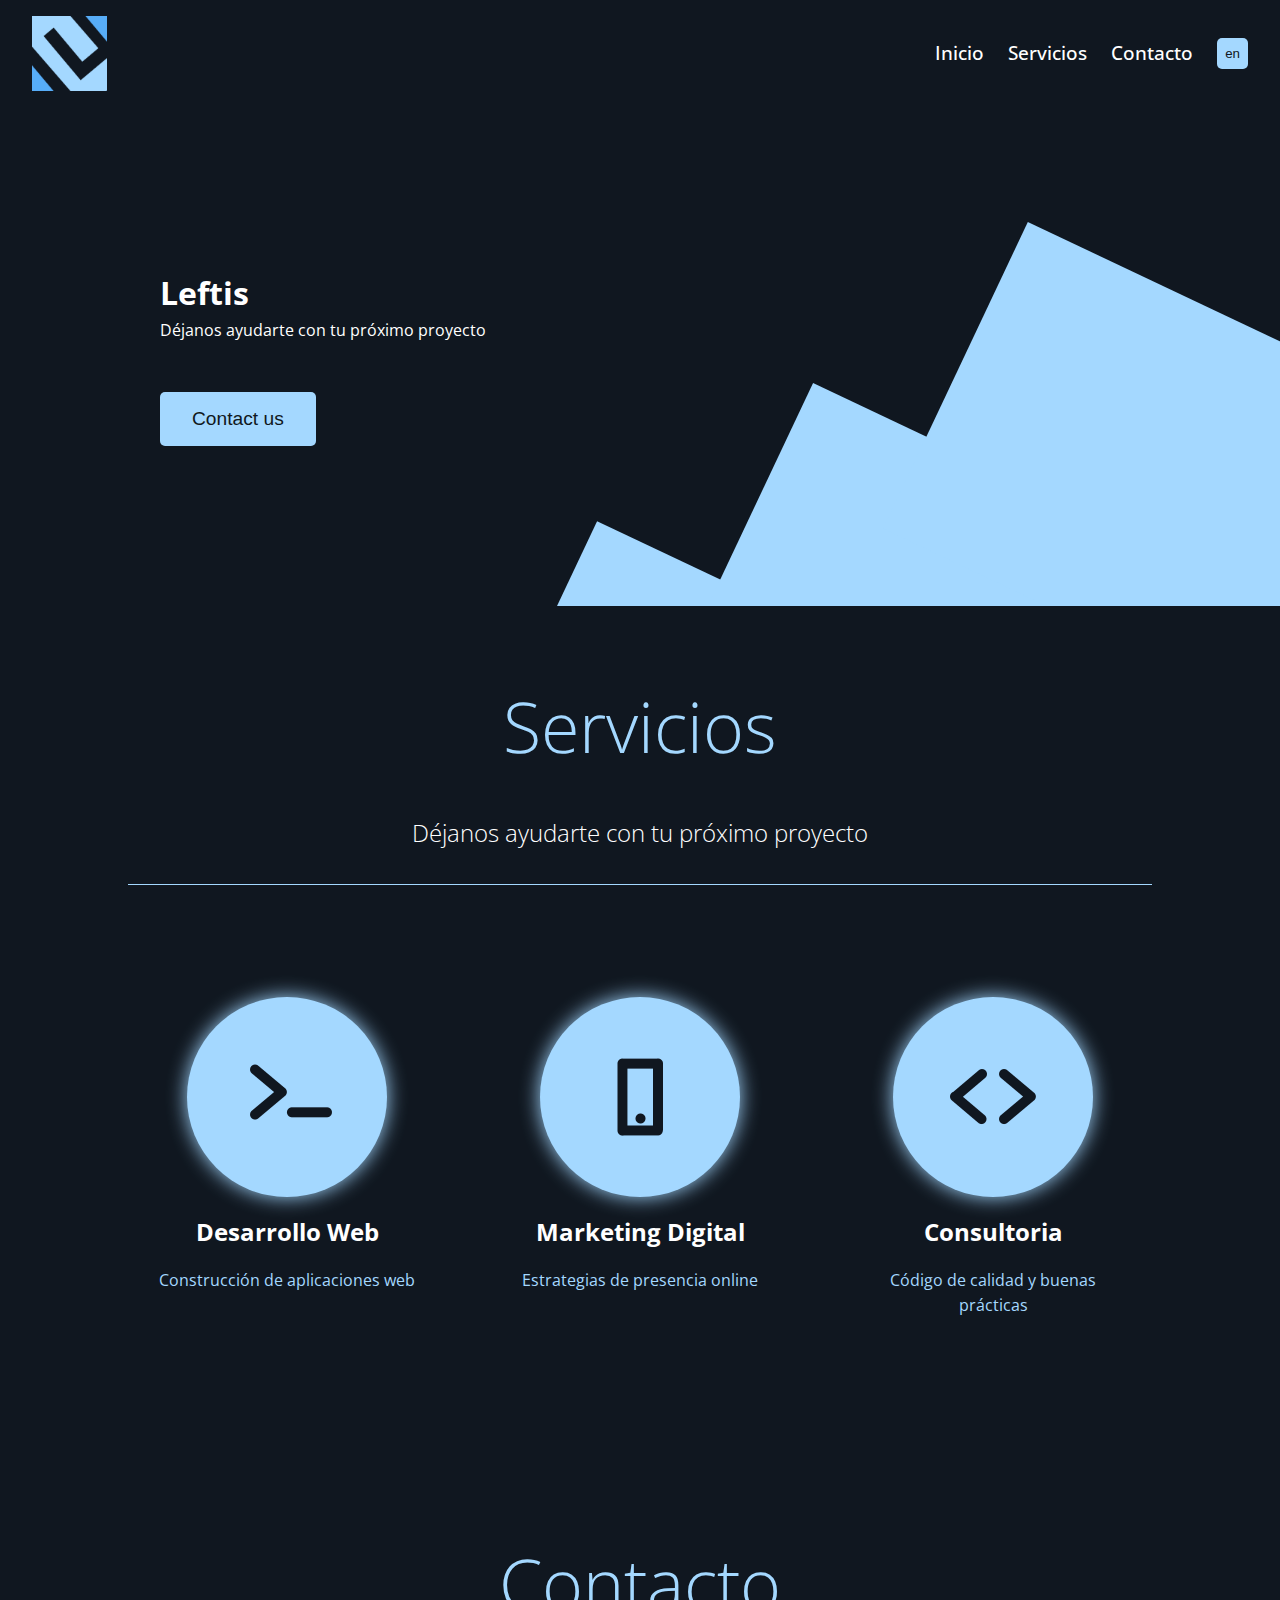
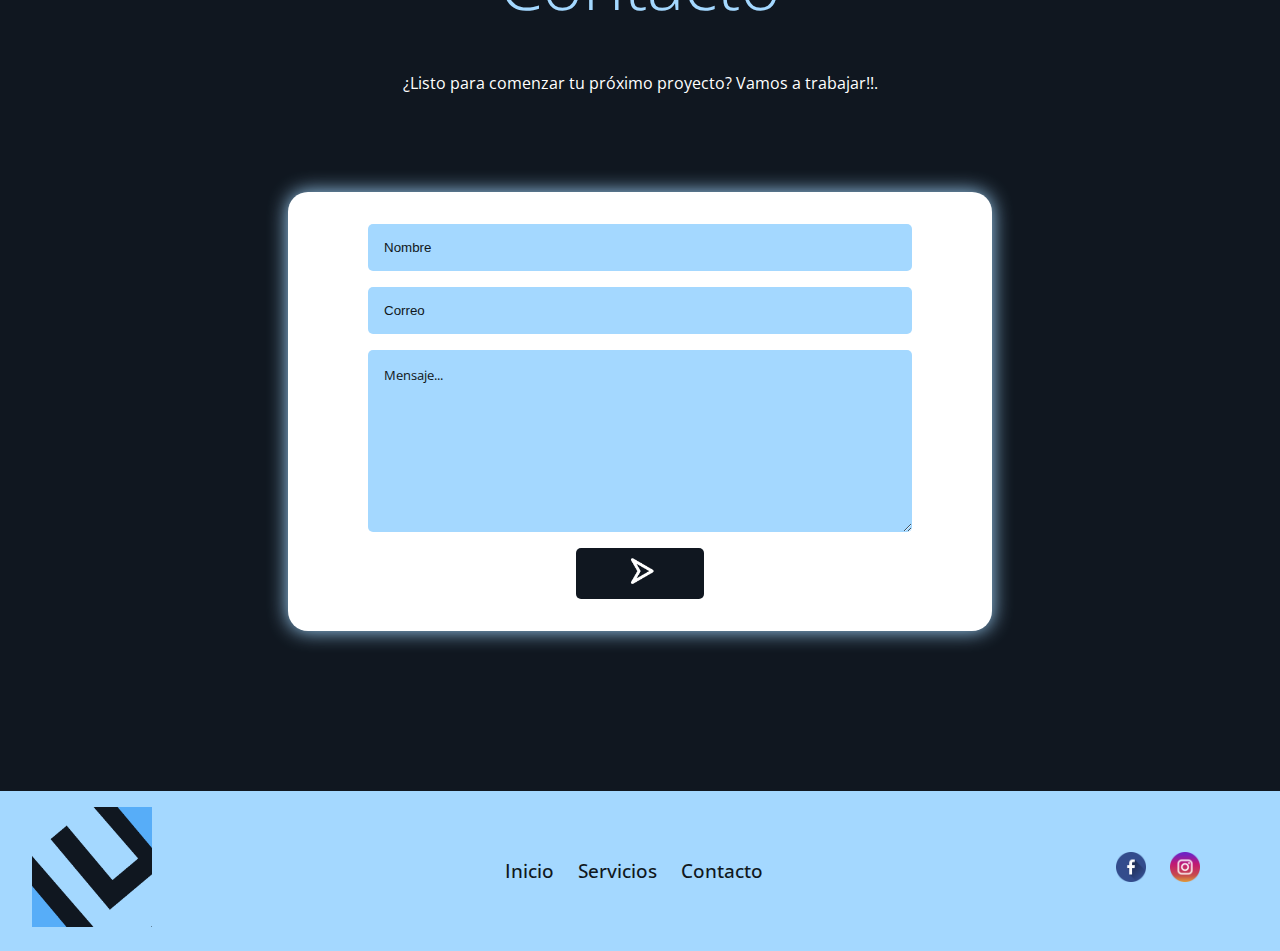
==== index-es.html @ f64452bc "add page in spanish and assets for the page" ====
<!DOCTYPE html>
<html lang="en">
  <head>
    <meta charset="UTF-8" />
    <meta name="viewport" content="width=device-width, initial-scale=1.0" />
    <title>Leftis</title>
    <link rel="stylesheet" href="assets/css/main.css" />
    <!--JQuery-->
    <script src="https://code.jquery.com/jquery-3.5.1.min.js"></script>
    <script src="assets/js/script.js"></script>
  </head>
  <body>
    <header>
      <nav class="nav-bar">
        <img class="logo" src="assets/img/logo.png" alt="" />
        <ul class="menu">
          <li><a href="#">Inicio</a></li>
          <li><a href="#services">Servicios</a></li>
          <li><a href="#">Contacto</a></li>
          <li><input type="button" value="en" onclick="cambiarIdioma()" id="idioma"></li>
        </ul>
      </nav>
    </header>
    <main class="content">
      <div class="principal-card">
        <h1>Leftis</h1>
        <p>Déjanos ayudarte con tu próximo proyecto</p>
        <button>Contact us</button>
      </div>
    </main>
    <div class="services">
      <div class="title">
        <h1>Servicios</h1>
        <p>Déjanos ayudarte con tu próximo proyecto</p>
      </div>
      <div class="service-cards">
        <div class="service-card">
          <div class="cover-logo">
            <img src="assets/img/web.png" alt="" />
          </div>
          <h2>Desarrollo Web</h2>
          <p>Construcción de aplicaciones web</p>
        </div>
        <div class="service-card">
          <div class="cover-logo">
            <img src="assets/img/cel.png" alt="" />
          </div>
          <h2>Marketing Digital</h2>
          <p>Estrategias de presencia online</p>
        </div>
        <div class="service-card">
          <div class="cover-logo">
            <img src="assets/img/colsulting.png" alt="" />
          </div>
          <h2>Consultoria</h2>
          <p>Código de calidad y buenas prácticas</p>
        </div>
      </div>
    </div>
    <div class="contact">
      <div class="title">
        <h1>Contacto</h1>
        <p>¿Listo para comenzar tu próximo proyecto? Vamos a trabajar!!.</p>
      </div>
      <div class="contact-form">
        <form action="">
          <input type="text" placeholder="Nombre" />
          <input type="email" placeholder="Correo" />
          <textarea
            name=""
            id=""
            cols="30"
            rows="10"
            placeholder="Mensaje..."
          ></textarea>
          <button><img src="assets/img/enviarForm.png" alt="" /></button>
        </form>
      </div>
    </div>
    <footer>
      <div class="footer-logo">
        <img src="assets/img/logo.png" alt="" />
      </div>
      <div class="footer-menu">
        <ul>
          <li><a href="#">Inicio</a></li>
          <li><a href="#services">Servicios</a></li>
          <li><a href="#">Contacto</a></li>
        </ul>
      </div>
      <div class="footer-social">
        <ul>
          <li>
            <a href="#"><img src="assets/img/facebook.png" alt="" /></a>
          </li>
          <li>
            <a href="#"><img src="assets/img/instagram.png" alt="" /></a>
          </li>
        </ul>
      </div>
    </footer>
  </body>
</html>
---- assets/css/main.css ----
/*open sans font*/
@import url('https://fonts.googleapis.com/css2?family=Open+Sans:wght@300;400;600;700&display=swap');

* {
    margin: 0;
    padding: 0;

}

::-webkit-scrollbar {
    display: none;
}

body {
    font-family: 'Open Sans', sans-serif;
    background-color: var(--background-color);
    color: var(--white-color);
    line-height: 1.6;

}

:root {
    --primary-color: #101720;
    --secondary-color: #A4D8FF;
    --background-color: #101720;
    --background-light-color: #f1f1f1;
    --white-color: #fff;
    --scrollbar-width: 12px;
}

.nav-bar {
    display: flex;
    justify-content: space-between;
    align-items: center;
    padding: 1rem 2rem;
}

.nav-bar .logo {
    color: var(--secondary-color);
    font-size: 1.5rem;
    font-weight: 600;
    text-decoration: none;
}

.nav-bar .menu {
    display: flex;
    gap: 1.5rem;
}

.menu a {
    color: var(--white-color);
    font-size: 1.2rem;
    font-weight: 500;
    text-decoration: none;
    transition: all 0.3s ease;
}

.menu li {
    list-style: none;
}

.menu input {
    padding: 0.5rem;
    color: var(--background-color);
    background-color: var(--secondary-color);
    border: none;
    border-radius: 5px;
    cursor: pointer;
}

.logo {
    width: 75px;
}

.content {
    padding: 10rem;
    display: flex;
}

.content .principal-card button {
    padding: 1rem 2rem;
    font-size: 1.2rem;
    font-weight: 500;
    color: var(--background-color);
    background-color: var(--secondary-color);
    border: none;
    border-radius: 5px;
    cursor: pointer;
    transition: all 0.3s ease;
    margin-top: 3rem;
}

.content {
    background-image: url(../img/main.svg);
    background-size: cover;
    background-position: end;
}

@media screen and (max-width: 768px) {
    .content {
        padding: 5rem;
    }

}

.details {
    display: flex;
    flex-direction: column;
    margin-left: 5rem;
}

/*services */
.services {
    display: flex;
    flex-direction: column;
    align-items: center;
    gap: 2rem;
    margin-top: 2rem;
}

.services .title {
    display: flex;
    width: 80%;
    flex-direction: column;
    align-items: center;
    gap: 2rem;
    margin-top: 2rem;
    border-bottom: 1px solid var(--secondary-color);
}

.services .title h1 {
    font-size: 2rem;
    font-weight: 200;
    font-size: 70px;
    color: var(--secondary-color);
}

.services .title p {
    font-size: 1.5rem;
    font-weight: 200;
    text-align: center;
    padding-bottom: 2rem;
    color: var(--white-color);
}

.service-cards {
    display: flex;
    flex-direction: row;
    gap: 2rem;
    margin-top: 2rem;
    padding: 1rem;
}

@media screen and (max-width: 768px) {
    .service-cards {
        flex-direction: column;
        align-items: center;
    }

    .service-card h2 {
        text-align: center;
    }
}

.service-card {
    display: flex;
    width: 30%;
    flex-direction: column;
    align-items: center;
    gap: 1rem;
    padding: 2rem;
}

.service-card p {
    text-align: center;
    color: var(--secondary-color);
}

.cover-logo {
    width: 200px;
    height: 200px;
    display: flex;
    justify-content: center;
    align-items: center;
    background-color: var(--secondary-color);
    border-radius: 50%;
    box-shadow: #A4D8FF 0px 0px 20px;
}

.cover-logo img {
    width: 50%;
    height: 50%;
}

/* Contact*/
.contact {
    display: flex;
    flex-direction: column;
    align-items: center;
    gap: 2rem;
    margin-top: 10rem;
}

.contact .title {
    display: flex;
    flex-direction: column;
    align-items: center;
    gap: 2rem;
    margin-bottom: 4rem;
}

.contact .title h1 {
    font-size: 2rem;
    font-weight: 200;
    font-size: 70px;
    color: var(--secondary-color);
}

.contact .contact-form {
    background-color: var(--white-color);
    padding: 2rem;
    border-radius: 20px;
    box-shadow: 0px 0px 20px #A4D8FF;
    display: flex;
    flex-direction: column;
    gap: 2rem;
    width: 50%;

}

.contact .contact-form form {
    display: flex;
    flex-direction: column;
    align-items: center;
    gap: 1rem;
}

.contact .contact-form form input {
    width: 80%;
    padding: 1rem;
    border: none;
    border-radius: 5px;
    background-color: var(--secondary-color);
    color: var(--background-color);

}

.contact .contact-form form input::placeholder {
    color: var(--background-color);
}

.contact .contact-form form textarea {
    width: 80%;
    padding: 1rem;
    border: none;
    border-radius: 5px;
    background-color: var(--secondary-color);
}

.contact .contact-form form textarea::placeholder {
    color: var(--background-color);
    font-family: 'Open Sans', sans-serif;
}

.contact .contact-form form button {
    padding: 0.5rem 1rem;
    font-size: 1.2rem;
    font-weight: 500;
    color: var(--secondary-color);
    background-color: var(--background-color);
    border: none;
    border-radius: 5px;
    cursor: pointer;
    transition: all 0.3s ease;
    width: 20%;
}

.contact .contact-form form button img {
    width: 30px;
    height: 30px;
}

@media screen and (max-width: 768px) {
    .contact .contact-form {
        width: 80%;
    }

    .contact .contact-form form button {
        width: 40%;
    }

}

/* FOOTER*/
footer {
    display: flex;
    flex-direction: row;
    justify-content: space-between;
    align-items: center;
    padding: 1rem 2rem;
    background-color: var(--secondary-color);
    color: var(--white-color);
    gap: 1rem;
    margin-top: 10rem;
}

.footer-logo img {
    width: 120px;
}

.footer-menu ul {
    display: flex;
    flex-direction: row;
    gap: 1.5rem;
    list-style: none;
}

.footer-menu li a {
    text-decoration: none;
    color: var(--background-color);
    font-size: 1.2rem;
    font-weight: 500;
    transition: all 0.3s ease;
}

.footer-social {
    display: flex;
    flex-direction: row;
    align-items: center;
    gap: 1.5rem;
}

.footer-social ul {
    display: flex;
    flex-direction: row;
    gap: 1.5rem;
    list-style: none;
    margin-right: 3rem;

}

.footer-social img {
    width: 30px;
    height: 30px;
    cursor: pointer;
    transition: all 0.3s ease;
}

@media screen and (max-width: 768px) {
    footer {
        flex-direction: column;
        align-items: center;
    }

    .footer-menu ul {
        flex-direction: column;
        align-items: center;
    }

    .footer-social ul {
        flex-direction: column;
        align-items: center;
    }

}
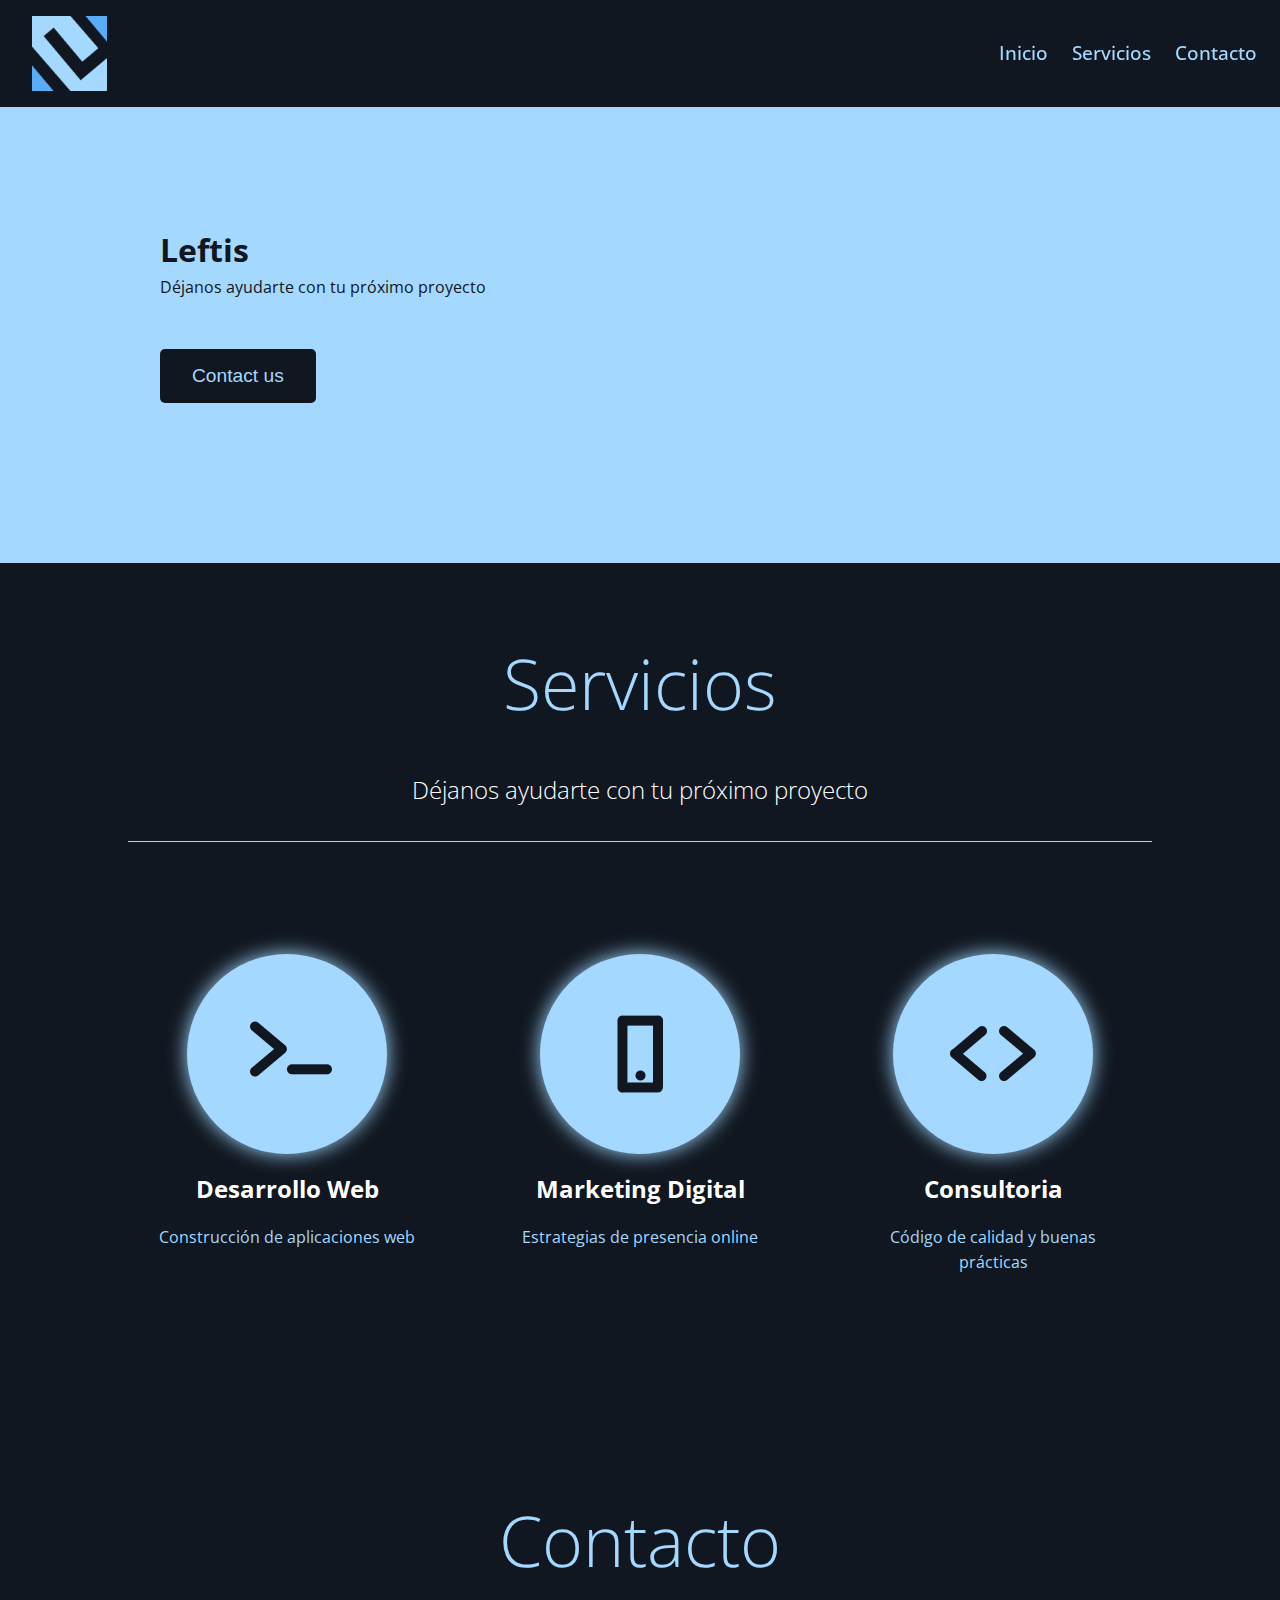
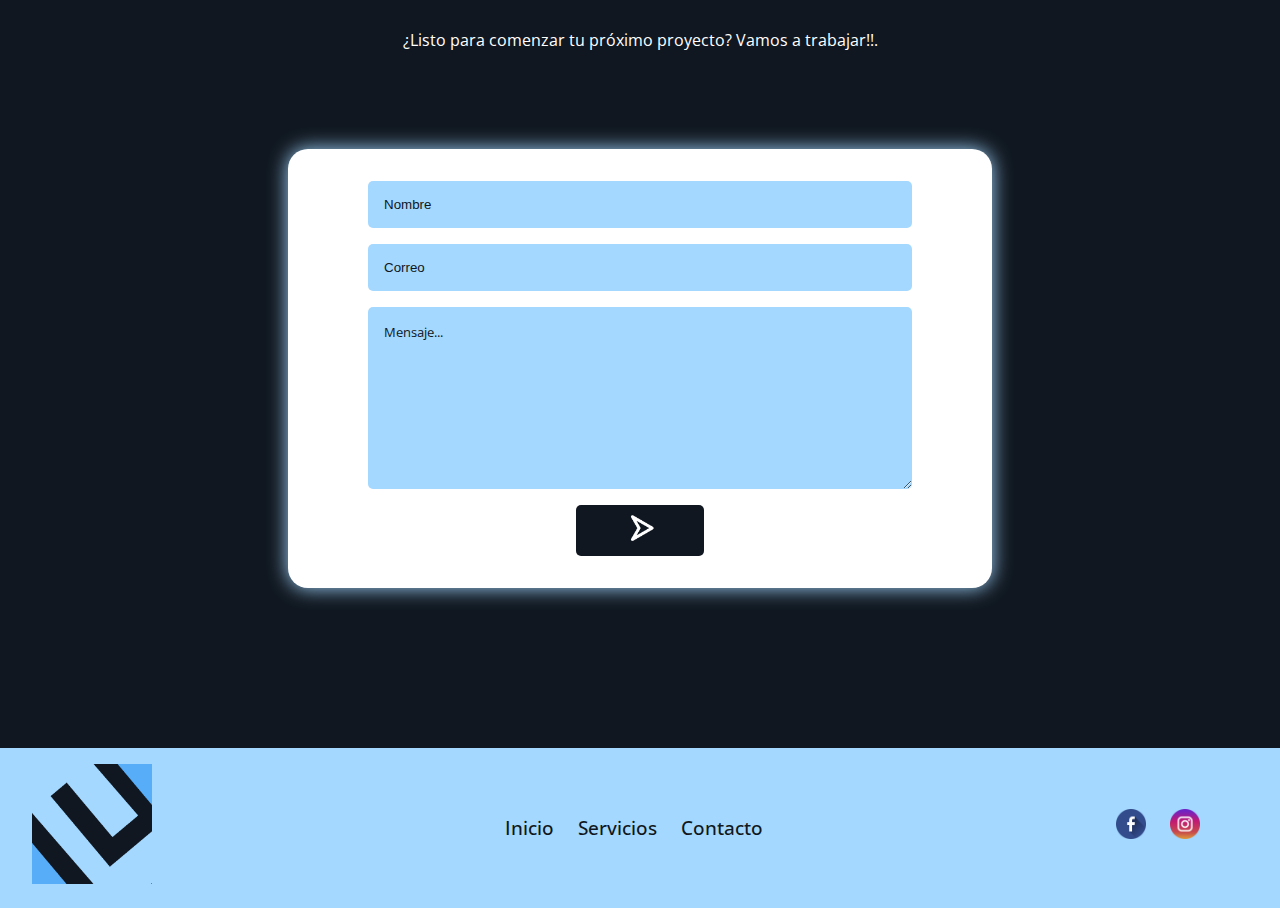
==== commit 25d09a9d: "update page" ====
--- a/index-es.html
+++ b/index-es.html
@@ -16,7 +16,7 @@
         <ul class="menu">
           <li><a href="#">Inicio</a></li>
           <li><a href="#services">Servicios</a></li>
-          <li><a href="#">Contacto</a></li>
+          <li><a href="#contact">Contacto</a></li>
           <li><input type="button" value="en" onclick="cambiarIdioma()" id="idioma"></li>
         </ul>
       </nav>
@@ -28,7 +28,7 @@
         <button>Contact us</button>
       </div>
     </main>
-    <div class="services">
+    <div id="services" class="services">
       <div class="title">
         <h1>Servicios</h1>
         <p>Déjanos ayudarte con tu próximo proyecto</p>
@@ -57,7 +57,7 @@
         </div>
       </div>
     </div>
-    <div class="contact">
+    <div id="contact" class="contact">
       <div class="title">
         <h1>Contacto</h1>
         <p>¿Listo para comenzar tu próximo proyecto? Vamos a trabajar!!.</p>
--- a/assets/css/main.css
+++ b/assets/css/main.css
@@ -33,7 +33,13 @@
     justify-content: space-between;
     align-items: center;
     padding: 1rem 2rem;
-}
+    box-shadow: 0px 0px 5px rgba(164, 216, 255, 0.5);
+    margin-bottom: 10px;
+    position: fixed;
+    width: 100%;
+    background-color: var(--primary-color);
+}
+
 
 .nav-bar .logo {
     color: var(--secondary-color);
@@ -48,11 +54,12 @@
 }
 
 .menu a {
-    color: var(--white-color);
+    color: var(--secondary-color);
     font-size: 1.2rem;
     font-weight: 500;
     text-decoration: none;
     transition: all 0.3s ease;
+
 }
 
 .menu li {
@@ -75,14 +82,19 @@
 .content {
     padding: 10rem;
     display: flex;
+
+}
+
+.principal-card {
+    margin-top: 4rem;
 }
 
 .content .principal-card button {
     padding: 1rem 2rem;
     font-size: 1.2rem;
     font-weight: 500;
-    color: var(--background-color);
-    background-color: var(--secondary-color);
+    background-color: var(--background-color);
+    color: var(--secondary-color);
     border: none;
     border-radius: 5px;
     cursor: pointer;
@@ -91,9 +103,11 @@
 }
 
 .content {
-    background-image: url(../img/main.svg);
-    background-size: cover;
-    background-position: end;
+    display: flex;
+    flex-direction: row;
+    background-color:#A4D8FF;
+    color :#101720;
+
 }
 
 @media screen and (max-width: 768px) {
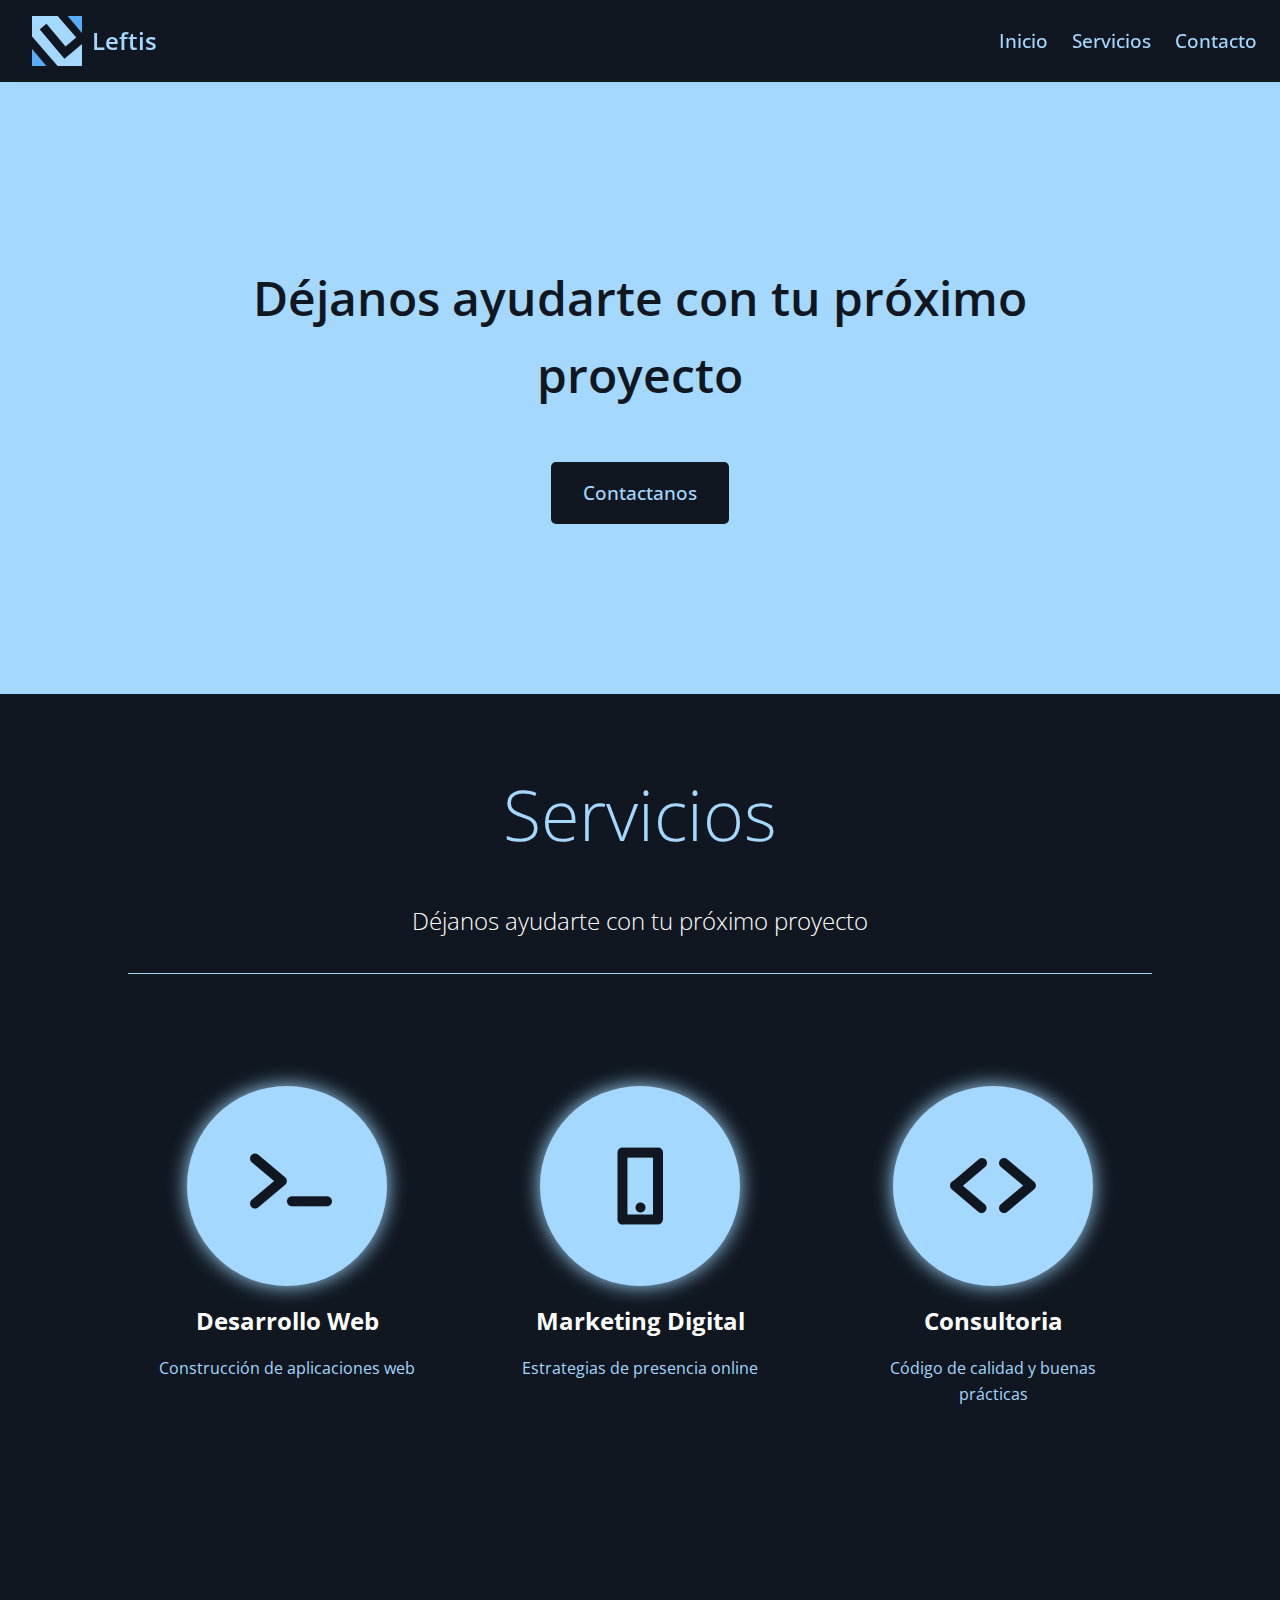
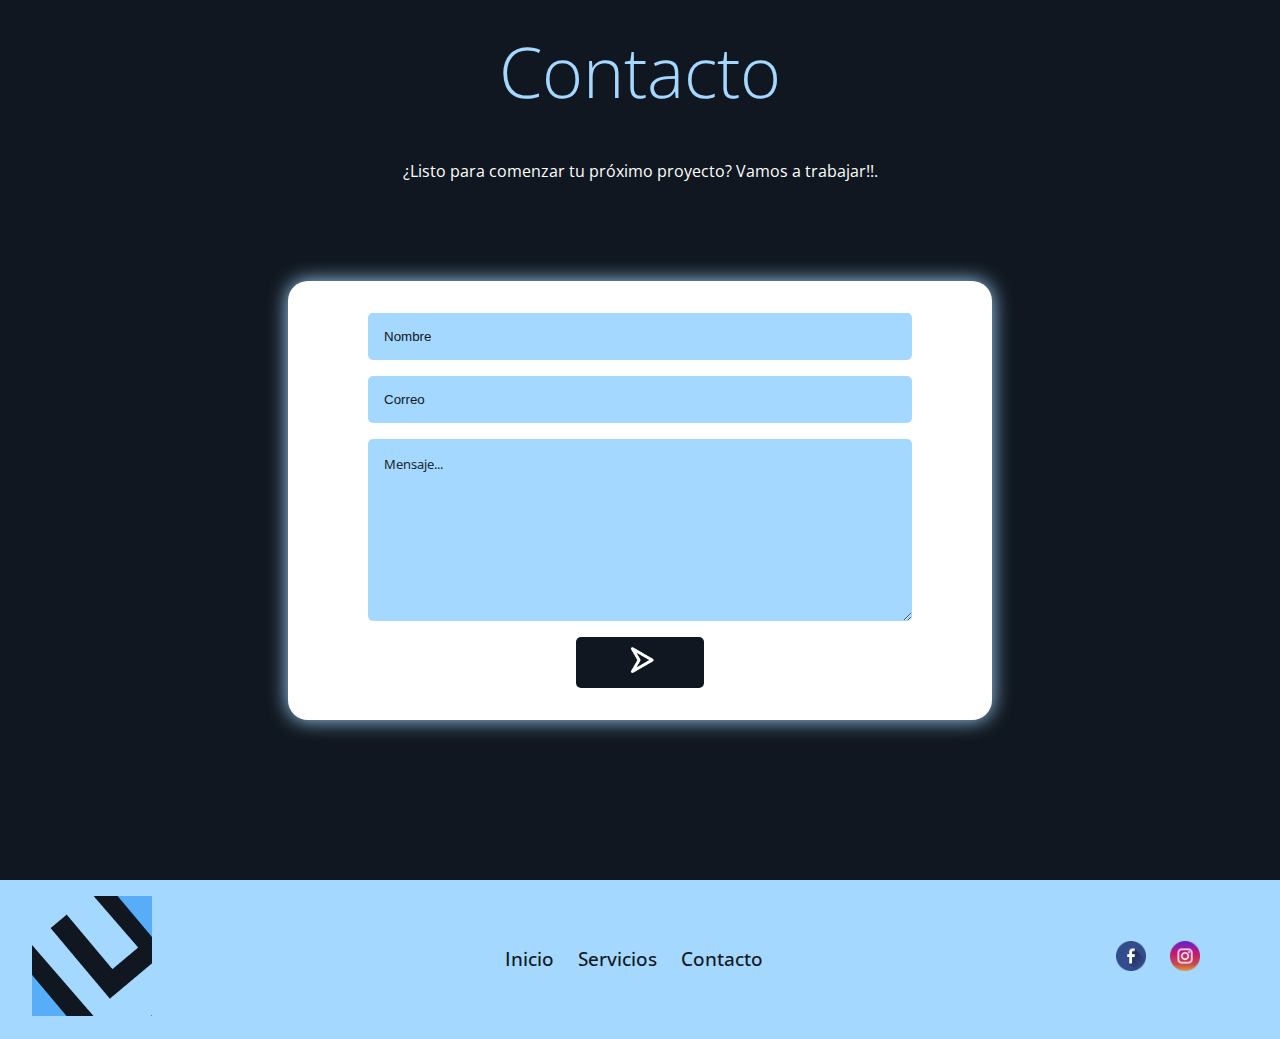
==== commit 3089e46a: "update page in spanish" ====
--- a/index-es.html
+++ b/index-es.html
@@ -4,6 +4,7 @@
     <meta charset="UTF-8" />
     <meta name="viewport" content="width=device-width, initial-scale=1.0" />
     <title>Leftis</title>
+    <link rel="icon" href="assets/img/logo.png">
     <link rel="stylesheet" href="assets/css/main.css" />
     <!--JQuery-->
     <script src="https://code.jquery.com/jquery-3.5.1.min.js"></script>
@@ -12,20 +13,23 @@
   <body>
     <header>
       <nav class="nav-bar">
-        <img class="logo" src="assets/img/logo.png" alt="" />
+        <div class="wrapper-logo">
+          <img class="logo" src="assets/img/logo.png" alt="" />
+          <h1>Leftis</h1>
+        </div>
+
         <ul class="menu">
-          <li><a href="#">Inicio</a></li>
+          <li><a href="#Home">Inicio</a></li>
           <li><a href="#services">Servicios</a></li>
           <li><a href="#contact">Contacto</a></li>
           <li><input type="button" value="en" onclick="cambiarIdioma()" id="idioma"></li>
         </ul>
       </nav>
     </header>
-    <main class="content">
+    <main id="Home" class="content">
       <div class="principal-card">
-        <h1>Leftis</h1>
-        <p>Déjanos ayudarte con tu próximo proyecto</p>
-        <button>Contact us</button>
+        <h1>Déjanos ayudarte con tu próximo proyecto</h1>
+        <a href="#contact">Contactanos</a>
       </div>
     </main>
     <div id="services" class="services">
@@ -99,5 +103,6 @@
         </ul>
       </div>
     </footer>
+
   </body>
 </html>
--- a/assets/css/main.css
+++ b/assets/css/main.css
@@ -40,12 +40,25 @@
     background-color: var(--primary-color);
 }
 
-
-.nav-bar .logo {
+.wrapper-logo {
+    display: flex;
+    flex-direction: row;
+    ;
+    align-items: center;
+}
+
+.wrapper-logo img {
+    width: 50px;
+    height: 50px;
+    margin-right: 10px;
+}
+
+.wrapper-logo h1 {
     color: var(--secondary-color);
     font-size: 1.5rem;
     font-weight: 600;
     text-decoration: none;
+
 }
 
 .nav-bar .menu {
@@ -75,9 +88,7 @@
     cursor: pointer;
 }
 
-.logo {
-    width: 75px;
-}
+
 
 .content {
     padding: 10rem;
@@ -85,11 +96,21 @@
 
 }
 
+.principal-card h1 {
+    font-size: 3rem;
+    text-align: center;
+    font-weight: 600;
+    color: var(--primary-color);
+}
+
 .principal-card {
-    margin-top: 4rem;
-}
-
-.content .principal-card button {
+    display: flex;
+    flex-direction: column;
+    align-items: center;
+    padding: 100px 20px 10px 20px;
+}
+
+.content .principal-card a {
     padding: 1rem 2rem;
     font-size: 1.2rem;
     font-weight: 500;
@@ -100,13 +121,14 @@
     cursor: pointer;
     transition: all 0.3s ease;
     margin-top: 3rem;
+    text-decoration: none;
 }
 
 .content {
     display: flex;
     flex-direction: row;
-    background-color:#A4D8FF;
-    color :#101720;
+    background-color: #A4D8FF;
+    color: #101720;
 
 }
 
@@ -376,4 +398,4 @@
         align-items: center;
     }
 
-}+}
